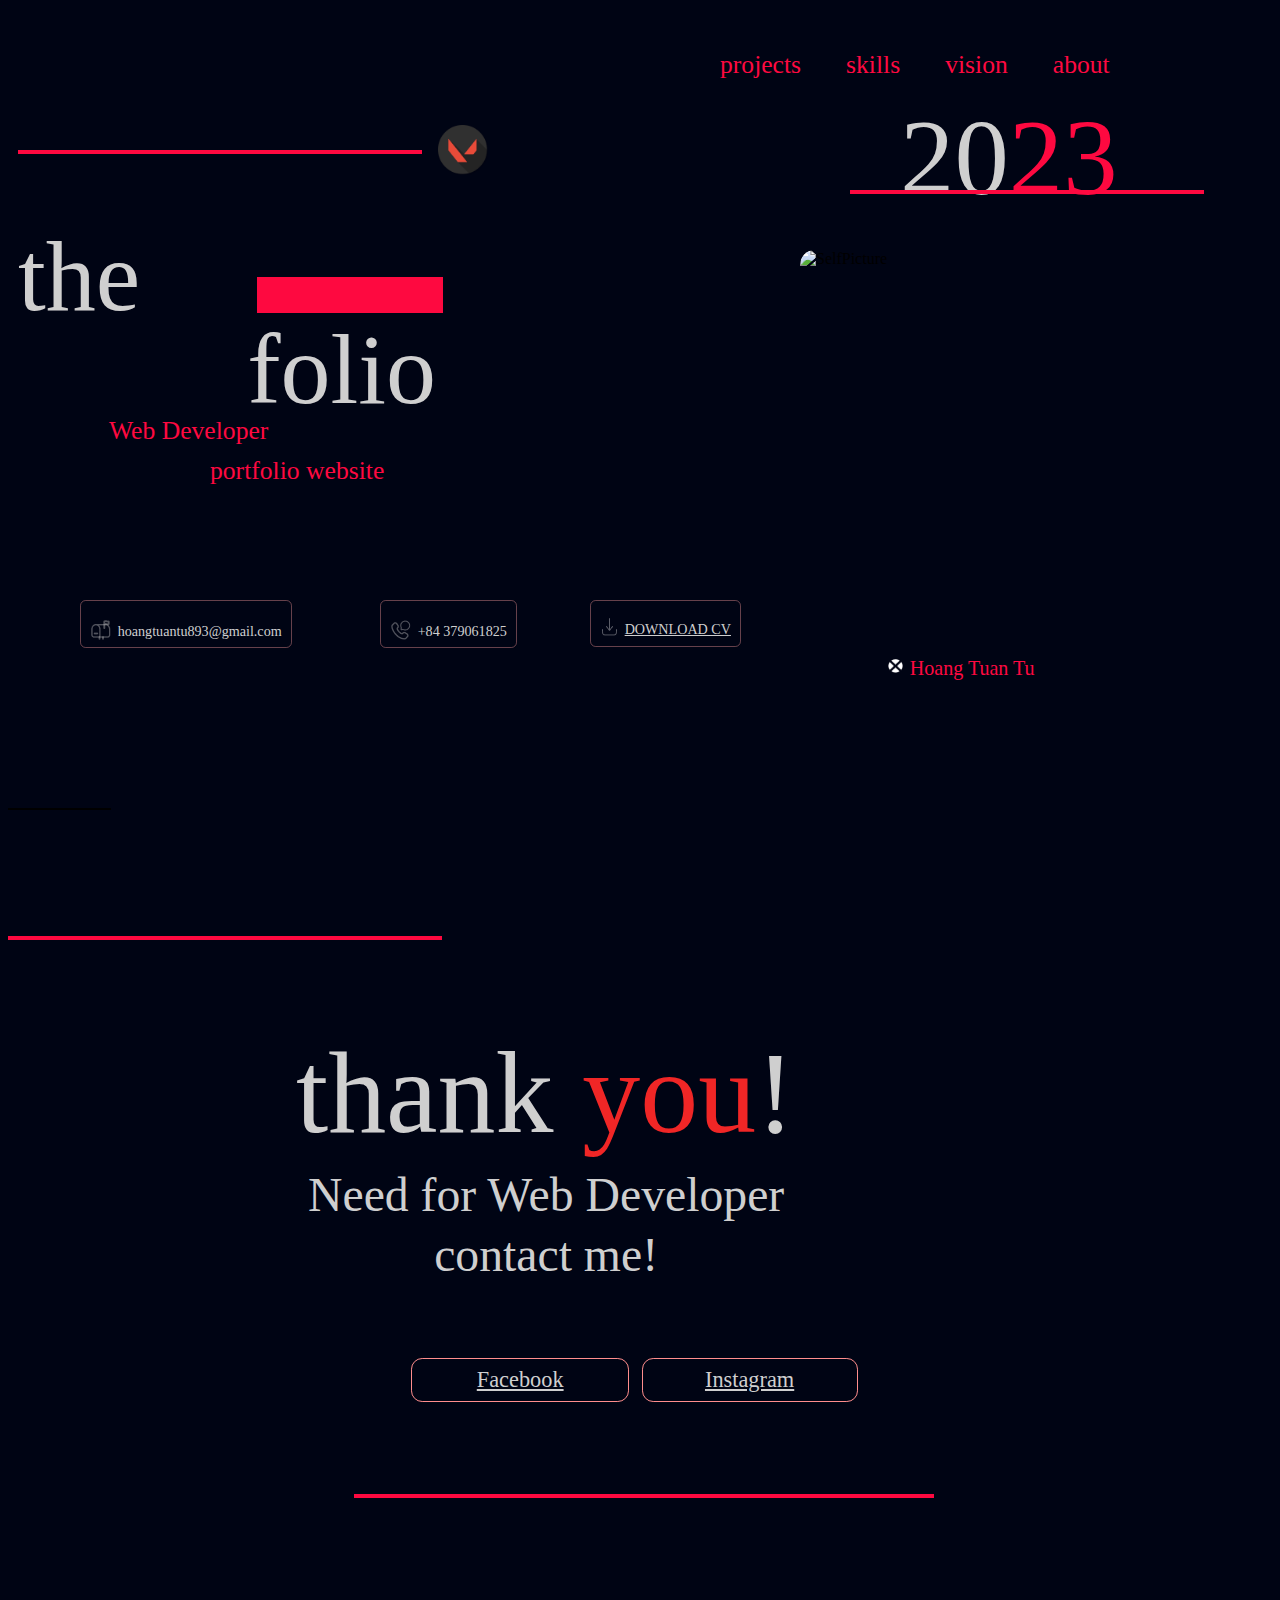
==== index.html @ e9353874 "Week02" ====
<!DOCTYPE html>
<html lang="en">

<head>
  <meta charset="UTF-8">
  <meta name="viewport" content="width=device-width, initial-scale=1.0">
  <title>Home | Grizmo</title>
  <link rel="stylesheet" href="style.css">
  <script src="script.js"></script>
  <link rel="icon" href="Assets/Logo.png">
</head>

<body>
  <div class="Group1" style="height: 800px; left: 10px; top: 197px; position: relative">
    <!-- line1 -->
    <div class="Line" style="width: 400px; left: -0.01px; top: -55px;"></div>
    <img class="VBugNegativeOffWhite" style="width: 50px; height: 50px; left: 420px; top: -80px; position: absolute"
      src="Assets/V_Bug_Negative_Off-White.png" />

    <div class="TheFolio" style="left: 0px; top: 0px;">
      the </div>
    <div class="TheFolio" style="left: 229.13px; top: 92.57px;">
      folio</div>
    <div class="Tittle" style="width: 233.80px; left: 91px; top: 210px;">
      Web Developer </div>
    <div class="Tittle" style="width: 273.30px; left: 192px; top: 250px;">
      portfolio website </div>

    <!-- line2 - big line -->
    <div class="Line"
      style="width: 150px; left: 239.21px; top: 72.41px; position: absolute; border: 18.33px #FE0940 solid">
    </div>


  </div>

  <div style="left: 900px; top: 90px; position: absolute; text-align: center"><span
      style="color: #CFCFCF;">20</span><span style="color: #FE0940;">23</span>
    <!-- line3 -->
    <div class="Line" style="width: 350px; left: -50px; top: 100px;">
    </div>
  </div>



  <div class="Line18" style="width: 101px; height: 0px; border: 1px black solid"></div>
  <div class="Component1">
    <img class="SelfPicture" src="Assets/SelfPicture.png" alt="SelfPicture" />
    <div class="Name">
      Hoang Tuan Tu </div>
    <img class="Classes" src="Assets/Classes.png"
      style="width: 14.21px; height: 14.21px; left: 88.41px; top: 409.25px; position: absolute; justify-content: center; align-items: center; display: inline-flex">
    </img>
  </div>


  <div class="Type4" style="left: 80px;">
    <img class="LinearMessagesConversationMailbox" src="Assets/Linear/Messages/Mailbox.png"></img>
    <div class="Type2" id="email" onclick="copyTextToClipboard('email', 'Copied Phone Number')">hoangtuantu893@gmail.com
    </div>
  </div>

  <div class="Type4" style="left: 380px;">
    <img class="LinearCallCallChat" src="Assets/Linear/Call/CallChat.png"></img>
    <div class="Type2" id="phoneNumber" onclick="copyTextToClipboard('phoneNumber', 'Copied Phone Number')">+84
      379061825</div>
  </div>


  <div class="Type4" style=" left: 590px; padding-top: 7.29px; padding-bottom: 7.29px;">
    <img class="LinearArrowsActionDownloadMinimalistic" src="Assets/Linear/ArrowsAction/Download.png"></img>
    <a class="Type2" href="Assets/CV.pdf" download>DOWNLOAD CV</a>
  </div>

  <!-- navagation bar -->
  <div class="Frame44-nav">
    <a class="Type1" href="project.html">projects</a>
    <a class="Type1" href="skill.html">skills</a>
    <a class="Type1" href="vision.html">vision</a>
    <a class="Type1" href="about.html">about </a>
  </div>



  <div class="End" style="width: 90%; height: 800px; position: absolute">
    <!-- higher line -->
    <div class="Line" style="width: 50%; left: 30%; top: 684px;"></div>

    <!-- lower line -->
    <div class="Line" style="width: 430.02px; top: 126px;"></div>

    <div class="ThankYou"><span>thank
      </span><span style="color: #F02626;">you</span><span>!</span>
    </div>

    <div class="Quete"
      style="left: 300px; top: 355px; position: absolute; text-align: center; color: #CFCFCF; font-size: 47.73px; font-family: VALORANT; font-weight: 400; line-height: 59.52px; word-wrap: break-word">
      Need for Web Developer<br />contact me!
    </div>

    <div class="Type5" style="width: 166px; left: 35%;">
      <a href="https://www.facebook.com/tuantu2610/">Facebook</a>
    </div>

    <div class="Type5" style="width: 164px; left: 55%;">
      <a href="https://www.instagram.com/tuantu2610/">Instagram </a>
    </div>

  </div>
</body>

</html>
---- style.css ----
:root {
    --background-color: #000414;
    --text-color: #FE0940;
    --font: VALORANT;
    --white: #CFCFCF;
}

body {
    background-color: var(--background-color);
    font-family: var(--font);
    cursor: url('Assets/Reaver/1\ -\ Jett\ Kunai\ Normal\ Select.cur'), auto;
}

.Tittle {
    position: absolute;
    color: #FE0940;
    font-size: 25.62px;
    font-weight: 400;
    line-height: 31.95px;
    word-wrap: break-word;
    height: 34.16px;
}

.TheFolio {
    position: absolute;
    text-align: center;
    color: var(--white);
    font-size: 100px;
    font-weight: 400;
    line-height: 144.46px;
    word-wrap: break-word
}

.SelfPicture {
    width: 400px;
    height: 600px;
    position: absolute;
    border-radius: 14.26px;
    object-fit: cover;
    transform: scale(1);
    transition: transform 0.5s ease-in-out;
}

.SelfPicture:hover {
    transform: scale(1.1);
    transition: transform 0.5s ease-in-out;
}

.Component1 {
    width: 400px;
    height: 500px;
    left: 800px;
    top: 250px;
    position: absolute;
    border-radius: 14.26px;
    overflow: hidden;
    transition: transform 0.3s ease-in-out;
    transform-origin: top;
}

.Component1:hover {
    transform: scale(1.1);
}

/* Thêm đoạn mã sau vào CSS hiện tại của bạn */
.Component1 {
    width: 400px;
    height: 500px;
    left: 800px;
    top: 250px;
    position: absolute;
    border-radius: 14.26px;
    overflow: hidden;
    transition: transform 0.3s ease-in-out;
    transform-origin: top;
}

.Component1::before {
    content: "";
    position: absolute;
    top: 0;
    left: 0;
    width: 100%;
    height: 100%;
    background-color: rgba(255, 0, 0, 0.5);
    opacity: 0;
    z-index: 1;
    pointer-events: none;
    transition: opacity 0.3s;
}

.Component1:hover::before {
    opacity: 0.5;
}



.Name {
    width: 192.26px;
    height: 24.24px;
    left: 109.80px;
    top: 405.69px;
    position: absolute;
    color: var(--text-color);
    font-size: 20.06px;
    font-weight: 400;
    line-height: 25.02px;
    word-wrap: break-word
}


.Frame44-nav {
    left: 710px;
    top: 39px;
    position: absolute;
    justify-content: flex-start;
    align-items: flex-start;
    gap: 25px;
    display: inline-flex;
}

.Frame44-nav a {
    padding: 10px;
    justify-content: center;
    align-items: baseline;
    gap: 10px;
    display: flex;
    text-decoration: none;
}

.Type1 {
    color: var(--text-color);
    font-size: 25.62px;
    font-weight: 400;
    line-height: 31.95px;
    word-wrap: break-word;
}

.Type1:hover {
    color: var(--white);
    cursor: url('Assets/Reaver/1\ -\ Jett\ Kunai\ Normal\ Select.cur'), auto;
}

span {
    font-size: 108.78px;
    font-weight: 400;
    line-height: 135.65px;
    word-wrap: break-word;
}

.Type4 {
    padding-left: 9px;
    padding-right: 9px;
    padding-top: 10px;
    padding-bottom: 6px;
    top: 600px;
    position: absolute;
    border-radius: 5.65px;
    border: 0.71px rgba(255, 156.61, 156.61, 0.40) solid;
    justify-content: flex-start;
    align-items: flex-end;
    gap: 5.65px;
    display: inline-flex;
    height: 30px;
}

.Type2 {
    text-align: center;
    color: var(--white);
    font-size: 14.13px;
    font-family: Aldrich;
    font-weight: 400;
    line-height: 17.62px;
    word-wrap: break-word;
}

.Type2:hover {
    color: var(--text-color);
    cursor: url('Assets/Reaver/1\ -\ Jett\ Kunai\ Normal\ Select.cur'), auto;
}

.Type3 {
    padding-left: 25px;
    padding-right: 25px;
    padding-top: 7px;
    padding-bottom: 7px;
    top: 548px;
    position: absolute;
    border-radius: 11.16px;
    border: 0.56px #FF8D8D solid;
    justify-content: center;
    align-items: center;
    gap: 10.05px;
    display: inline-flex
}

.Type3 a {
    text-align: center;
    color: var(--white);
    font-size: 22.33px;
    font-weight: 400;
    text-decoration: underline;
    line-height: 27.84px;
    word-wrap: break-word;
}


.Type3:hover {
    color: var(--text-color);
    cursor: url('Assets/Reaver/1\ -\ Jett\ Kunai\ Normal\ Select.cur'), auto;
}

.Line {
    position: absolute;
    border: 2px var(--text-color) solid
}

.ThankYou {
    left: 25%;
    top: 211px;
    position: absolute;
    text-align: center;
    color: var(--white);
}

.ThankYou span {
    font-size: 115.85px;
    font-weight: 400;
    line-height: 144.46px;
    word-wrap: break-word
}

.Type5 {
    padding-left: 25px;
    padding-right: 25px;
    padding-top: 7px;
    padding-bottom: 7px;
    top: 548px;
    position: absolute;
    border-radius: 11.16px;
    border: 0.56px #FF8D8D solid;
    justify-content: center;
    align-items: center;
    gap: 10.05px;
    display: inline-flex;
    
}

.Type5 a {
    text-align: center;
    font-size: 22.33px;
    font-weight: 400;
    line-height: 27.84px;
    word-wrap: break-word;
    color: var(--white);
}

.Type5 a:hover{
    cursor: url("Assets/Reaver/1\ -\ Jett\ Kunai\ Normal\ Select.cur"), auto;
    color: var(--text-color);
}
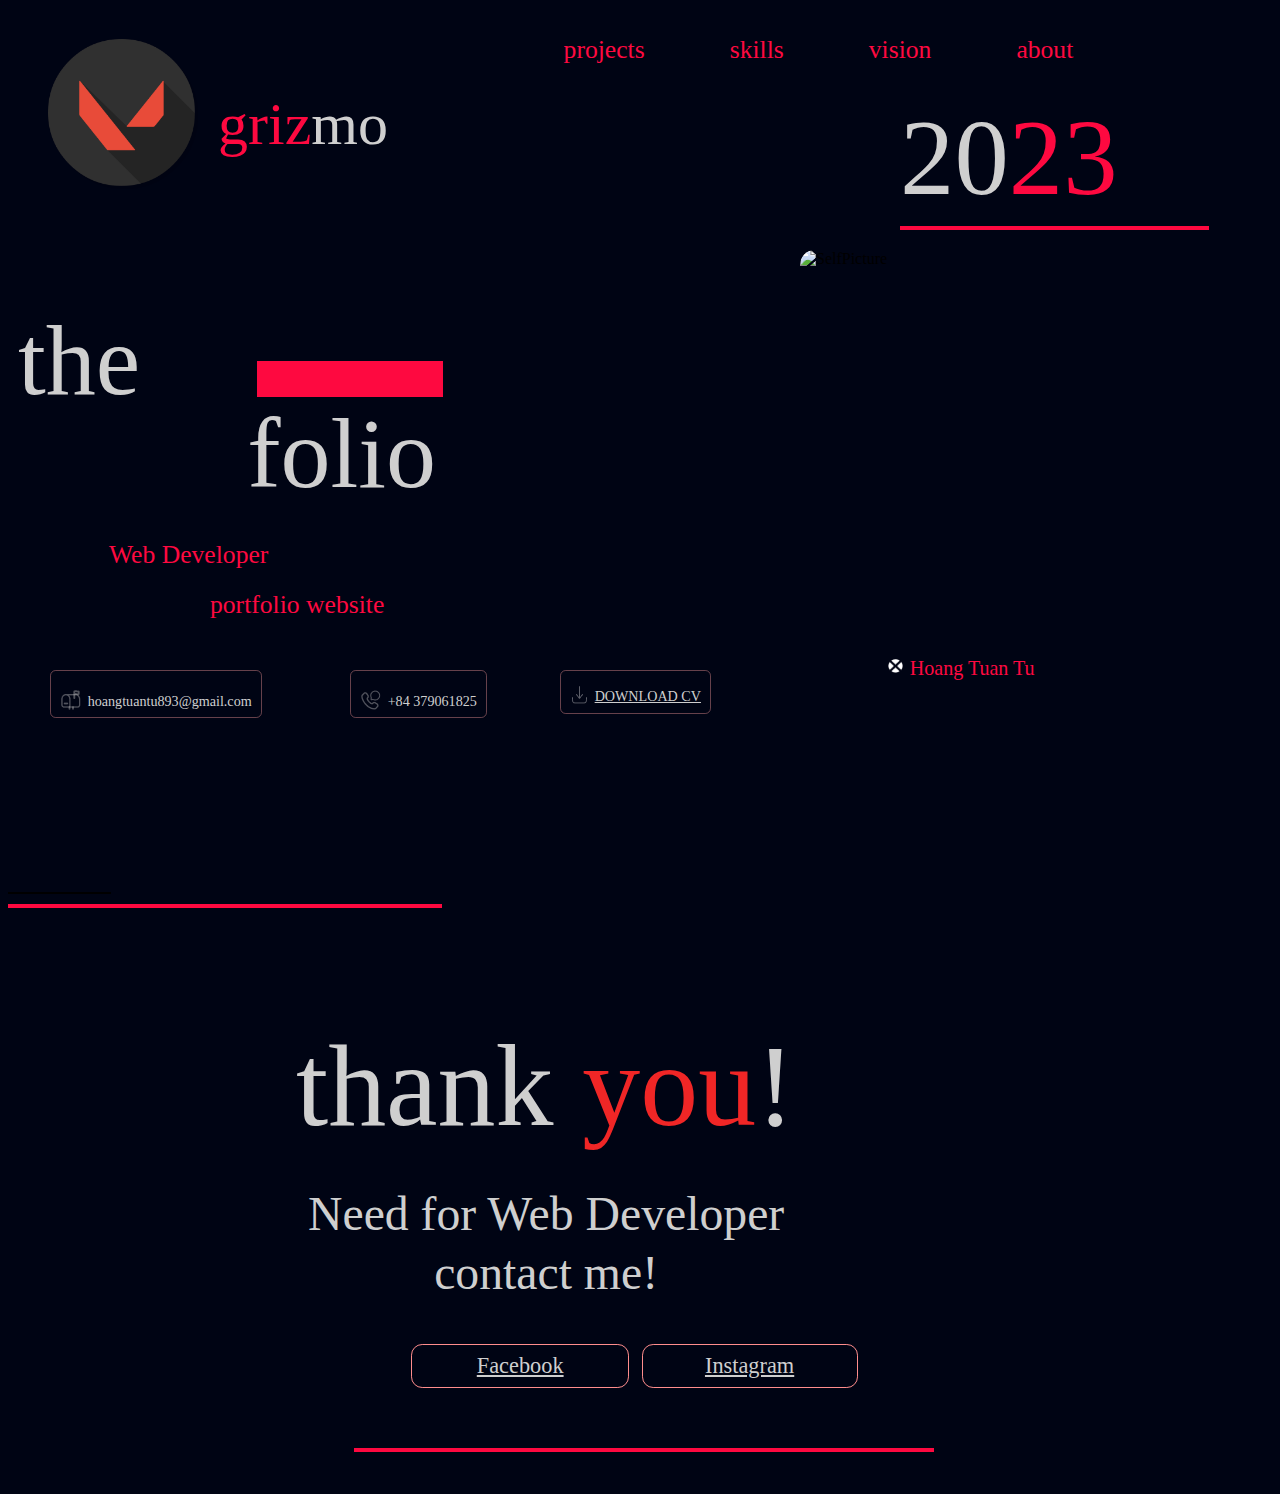
==== commit 2bd15643: "birth day update" ====
--- a/index.html
+++ b/index.html
@@ -11,34 +11,42 @@
 </head>
 
 <body>
-  <div class="Group1" style="height: 800px; left: 10px; top: 197px; position: relative">
+
+  <!-- navagation bar -->
+  <nav class="Frame44-nav">
+    <ul><a class="Type1" href="project.html">projects</a></ul>
+    <ul><a class="Type1" href="skill.html">skills</a></ul>
+    <ul><a class="Type1" href="vision.html">vision</a></ul>
+    <ul><a class="Type1" href="about.html">about </a></ul>
+  </nav>
+
+  <div class="Group1" style="width: fit-content; height: 800px; left: 10px; top: 197px; position: relative">
     <!-- line1 -->
-    <div class="Line" style="width: 400px; left: -0.01px; top: -55px;"></div>
-    <img class="VBugNegativeOffWhite" style="width: 50px; height: 50px; left: 420px; top: -80px; position: absolute"
+    <img class="VBugNegativeOffWhite"
+      style="width: 150px; height: fit-content; left: 30px; top: -250px; position: absolute"
       src="Assets/V_Bug_Negative_Off-White.png" />
+    <div class="Tittle" style="left: 200px; top: -200px; font-size: 60px;"><span class="logoname"
+        style="font-size: 60px;">griz</span><span class="logoname" style="font-size: 60px; color: #CFCFCF;">mo</span></div>
 
     <div class="TheFolio" style="left: 0px; top: 0px;">
       the </div>
     <div class="TheFolio" style="left: 229.13px; top: 92.57px;">
       folio</div>
-    <div class="Tittle" style="width: 233.80px; left: 91px; top: 210px;">
+    <div class="Tittle" style="width: 300px; left: 91px; top: 250px;">
       Web Developer </div>
-    <div class="Tittle" style="width: 273.30px; left: 192px; top: 250px;">
+    <div class="Tittle" style="width: 300px; left: 192px; top: 300px;">
       portfolio website </div>
 
     <!-- line2 - big line -->
     <div class="Line"
       style="width: 150px; left: 239.21px; top: 72.41px; position: absolute; border: 18.33px #FE0940 solid">
     </div>
-
-
   </div>
 
   <div style="left: 900px; top: 90px; position: absolute; text-align: center"><span
       style="color: #CFCFCF;">20</span><span style="color: #FE0940;">23</span>
     <!-- line3 -->
-    <div class="Line" style="width: 350px; left: -50px; top: 100px;">
-    </div>
+    <div class="Line" style="width: 140%; left: 0; top: 0%;"></div>
   </div>
 
 
@@ -54,47 +62,38 @@
   </div>
 
 
-  <div class="Type4" style="left: 80px;">
+  <div class="Type4" style="left: 50px;">
     <img class="LinearMessagesConversationMailbox" src="Assets/Linear/Messages/Mailbox.png"></img>
-    <div class="Type2" id="email" onclick="copyTextToClipboard('email', 'Copied Phone Number')">hoangtuantu893@gmail.com
-    </div>
+    <div class="Type2" id="email" onclick="copyTextToClipboard('email', 'Copied Phone Number')">
+      hoangtuantu893@gmail.com</div>
   </div>
 
-  <div class="Type4" style="left: 380px;">
+  <div class="Type4" style="left: 350px;">
     <img class="LinearCallCallChat" src="Assets/Linear/Call/CallChat.png"></img>
-    <div class="Type2" id="phoneNumber" onclick="copyTextToClipboard('phoneNumber', 'Copied Phone Number')">+84
-      379061825</div>
+    <div class="Type2" id="phoneNumber" onclick="copyTextToClipboard('phoneNumber', 'Copied Phone Number')">
+      +84 379061825</div>
   </div>
 
 
-  <div class="Type4" style=" left: 590px; padding-top: 7.29px; padding-bottom: 7.29px;">
+  <div class="Type4" style=" left: 560px; padding-top: 5px; padding-bottom: 7.29px;">
     <img class="LinearArrowsActionDownloadMinimalistic" src="Assets/Linear/ArrowsAction/Download.png"></img>
     <a class="Type2" href="Assets/CV.pdf" download>DOWNLOAD CV</a>
   </div>
 
-  <!-- navagation bar -->
-  <div class="Frame44-nav">
-    <a class="Type1" href="project.html">projects</a>
-    <a class="Type1" href="skill.html">skills</a>
-    <a class="Type1" href="vision.html">vision</a>
-    <a class="Type1" href="about.html">about </a>
-  </div>
 
-
-
-  <div class="End" style="width: 90%; height: 800px; position: absolute">
+  <div class="End" style="width: 90%; height: 600px; position: absolute">
     <!-- higher line -->
-    <div class="Line" style="width: 50%; left: 30%; top: 684px;"></div>
+    <div class="Line" style="width: 430.02px; top: 10px;"></div>
 
     <!-- lower line -->
-    <div class="Line" style="width: 430.02px; top: 126px;"></div>
+    <div class="Line" style="width: 50%; left: 30%; top: 550px;"></div>
 
     <div class="ThankYou"><span>thank
       </span><span style="color: #F02626;">you</span><span>!</span>
     </div>
 
     <div class="Quete"
-      style="left: 300px; top: 355px; position: absolute; text-align: center; color: #CFCFCF; font-size: 47.73px; font-family: VALORANT; font-weight: 400; line-height: 59.52px; word-wrap: break-word">
+      style="left: 300px; top: 290px; position: absolute; text-align: center; color: #CFCFCF; font-size: 47.73px; font-weight: 400; line-height: 59.52px; word-wrap: break-word">
       Need for Web Developer<br />contact me!
     </div>
 
--- a/style.css
+++ b/style.css
@@ -5,20 +5,23 @@
     --white: #CFCFCF;
 }
 
+
+
 body {
     background-color: var(--background-color);
     font-family: var(--font);
     cursor: url('Assets/Reaver/1\ -\ Jett\ Kunai\ Normal\ Select.cur'), auto;
+    content: "(" attr()")";
 }
 
 .Tittle {
     position: absolute;
-    color: #FE0940;
+    color: var(--text-color);
     font-size: 25.62px;
     font-weight: 400;
     line-height: 31.95px;
     word-wrap: break-word;
-    height: 34.16px;
+    height: 30px;
 }
 
 .TheFolio {
@@ -109,23 +112,25 @@
 }
 
 
-.Frame44-nav {
-    left: 710px;
-    top: 39px;
-    position: absolute;
+nav {
+    left: 40%;
+    position: relative;
     justify-content: flex-start;
     align-items: flex-start;
     gap: 25px;
-    display: inline-flex;
-}
-
-.Frame44-nav a {
+    display: flex;
+    width: fit-content;
+    height: fit-content;
+}
+
+nav a {
     padding: 10px;
-    justify-content: center;
+    justify-content: space-around;
     align-items: baseline;
-    gap: 10px;
+    top: 10%;
     display: flex;
     text-decoration: none;
+    list-style: none;
 }
 
 .Type1 {
@@ -153,7 +158,7 @@
     padding-right: 9px;
     padding-top: 10px;
     padding-bottom: 6px;
-    top: 600px;
+    top: 670px;
     position: absolute;
     border-radius: 5.65px;
     border: 0.71px rgba(255, 156.61, 156.61, 0.40) solid;
@@ -211,13 +216,13 @@
 }
 
 .Line {
-    position: absolute;
+    position: relative;
     border: 2px var(--text-color) solid
 }
 
 .ThankYou {
     left: 25%;
-    top: 211px;
+    top: 120px;
     position: absolute;
     text-align: center;
     color: var(--white);
@@ -235,7 +240,7 @@
     padding-right: 25px;
     padding-top: 7px;
     padding-bottom: 7px;
-    top: 548px;
+    top: 450px;
     position: absolute;
     border-radius: 11.16px;
     border: 0.56px #FF8D8D solid;
@@ -243,7 +248,7 @@
     align-items: center;
     gap: 10.05px;
     display: inline-flex;
-    
+
 }
 
 .Type5 a {
@@ -255,7 +260,29 @@
     color: var(--white);
 }
 
-.Type5 a:hover{
+.Type5 a:hover {
     cursor: url("Assets/Reaver/1\ -\ Jett\ Kunai\ Normal\ Select.cur"), auto;
     color: var(--text-color);
-}+}
+
+
+.picture2 {
+    width: 400px;
+    height: 600px;
+    position: absolute;
+    border-radius: 15px;
+    object-fit: cover;
+    transform: scale(1);
+    transition: transform 0.5s ease-in-out;
+}
+
+.name {
+    width: fit-content;
+    left: 10%px;
+    top: 210px;
+}
+
+.Tittle span {
+    font-size: 26px;
+    line-height: 70px;
+}
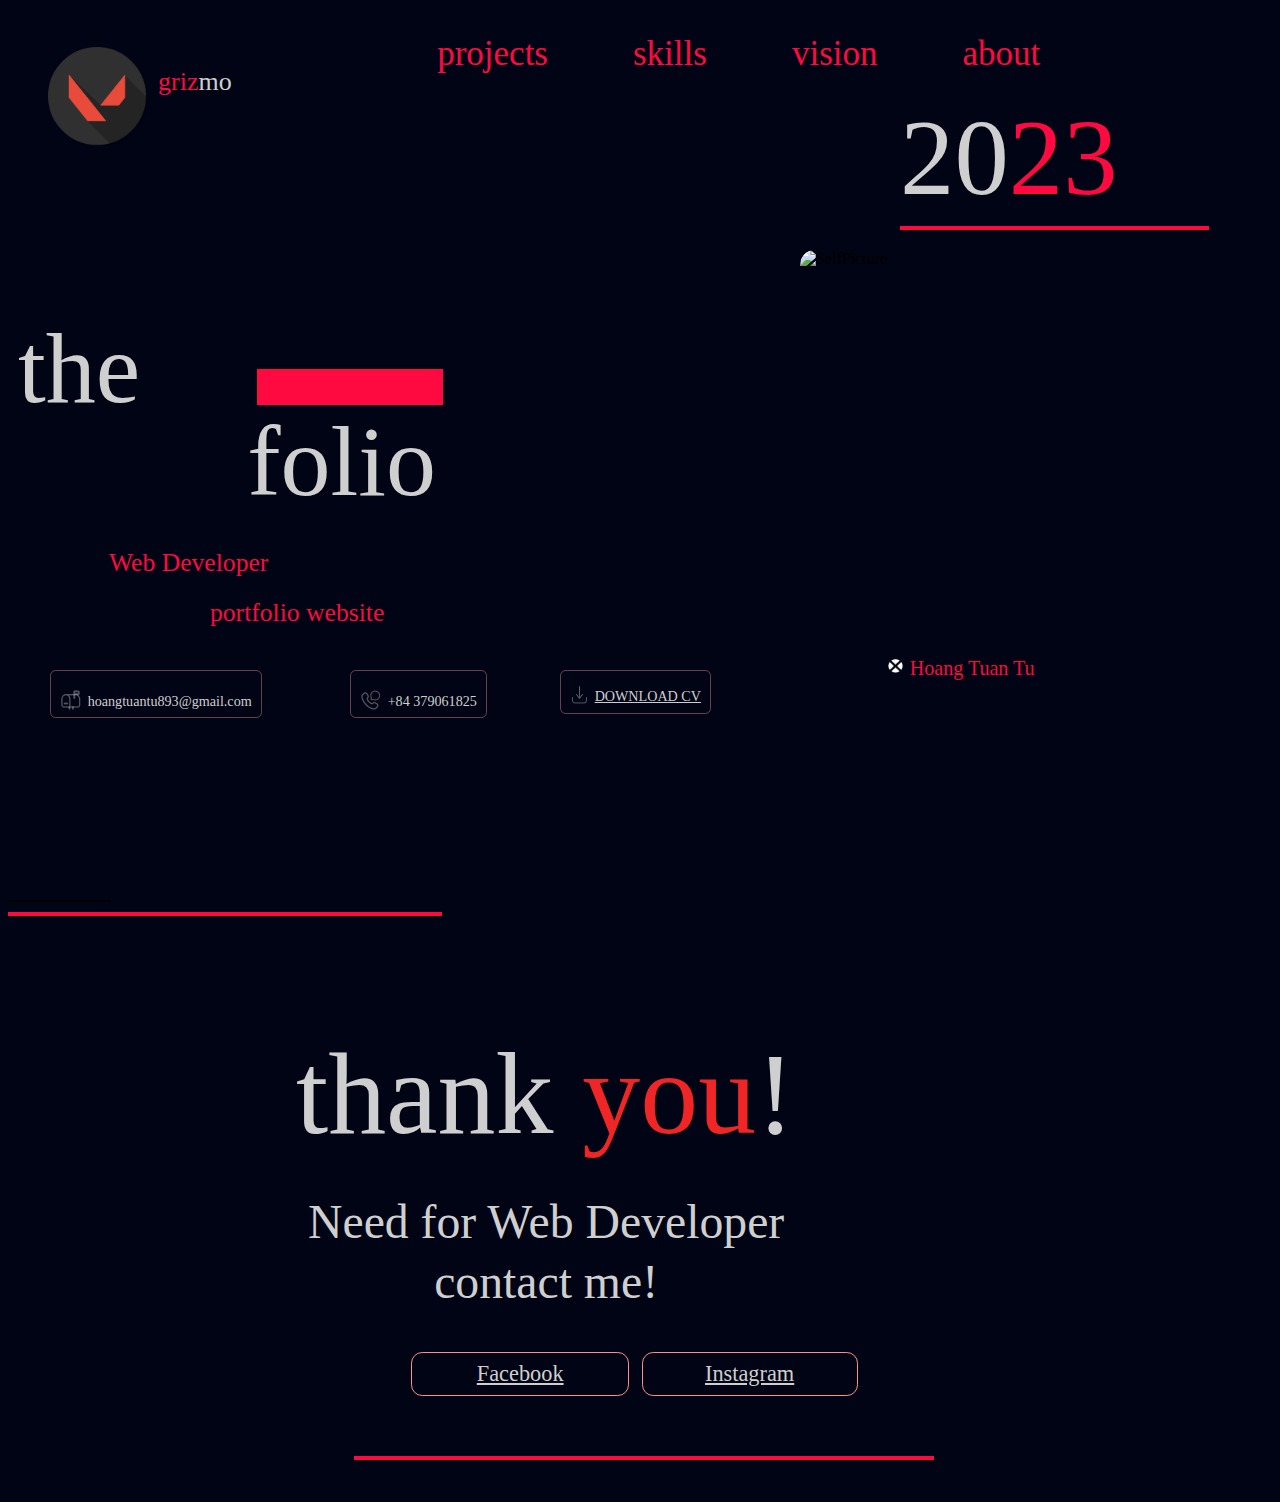
==== commit bb0e4cd2: "Update" ====
--- a/index.html
+++ b/index.html
@@ -14,19 +14,19 @@
 
   <!-- navagation bar -->
   <nav class="Frame44-nav">
-    <ul><a class="Type1" href="project.html">projects</a></ul>
-    <ul><a class="Type1" href="skill.html">skills</a></ul>
-    <ul><a class="Type1" href="vision.html">vision</a></ul>
-    <ul><a class="Type1" href="about.html">about </a></ul>
+    <ul><a class="nav44" href="project.html">projects</a></ul>
+    <ul><a class="nav44" href="skill.html">skills</a></ul>
+    <ul><a class="nav44" href="vision.html">vision</a></ul>
+    <ul><a class="nav44" href="about.html">about </a></ul>
   </nav>
 
   <div class="Group1" style="width: fit-content; height: 800px; left: 10px; top: 197px; position: relative">
     <!-- line1 -->
     <img class="VBugNegativeOffWhite"
-      style="width: 150px; height: fit-content; left: 30px; top: -250px; position: absolute"
+      style="width: 100px; height: fit-content; left: 30px; top: -250px; position: absolute"
       src="Assets/V_Bug_Negative_Off-White.png" />
-    <div class="Tittle" style="left: 200px; top: -200px; font-size: 60px;"><span class="logoname"
-        style="font-size: 60px;">griz</span><span class="logoname" style="font-size: 60px; color: #CFCFCF;">mo</span></div>
+    <div class="Tittle" style="left: 140px; top: -250px;"><span class="logoname"
+        style="font-size: 26px;">griz</span><span class="logoname" style="font-size: 26px; color: #CFCFCF;">mo</span></div>
 
     <div class="TheFolio" style="left: 0px; top: 0px;">
       the </div>
@@ -53,7 +53,7 @@
 
   <div class="Line18" style="width: 101px; height: 0px; border: 1px black solid"></div>
   <div class="Component1">
-    <img class="SelfPicture" src="Assets/SelfPicture.png" alt="SelfPicture" />
+    <img class="SelfPicture" src="Assets/Image/SelfPicture.png" alt="SelfPicture" />
     <div class="Name">
       Hoang Tuan Tu </div>
     <img class="Classes" src="Assets/Classes.png"
--- a/style.css
+++ b/style.css
@@ -11,7 +11,6 @@
     background-color: var(--background-color);
     font-family: var(--font);
     cursor: url('Assets/Reaver/1\ -\ Jett\ Kunai\ Normal\ Select.cur'), auto;
-    content: "(" attr()")";
 }
 
 .Tittle {
@@ -113,7 +112,7 @@
 
 
 nav {
-    left: 40%;
+    left: 30%;
     position: relative;
     justify-content: flex-start;
     align-items: flex-start;
@@ -131,11 +130,18 @@
     display: flex;
     text-decoration: none;
     list-style: none;
+    font-size: 35px;
+    color: var(--text-color);
+}
+
+nav a:hover{
+    color: var(--white);
+    cursor: url('Assets/Reaver/1\ -\ Jett\ Kunai\ Normal\ Select.cur'), auto;
 }
 
 .Type1 {
     color: var(--text-color);
-    font-size: 25.62px;
+    font-size: 26px;
     font-weight: 400;
     line-height: 31.95px;
     word-wrap: break-word;
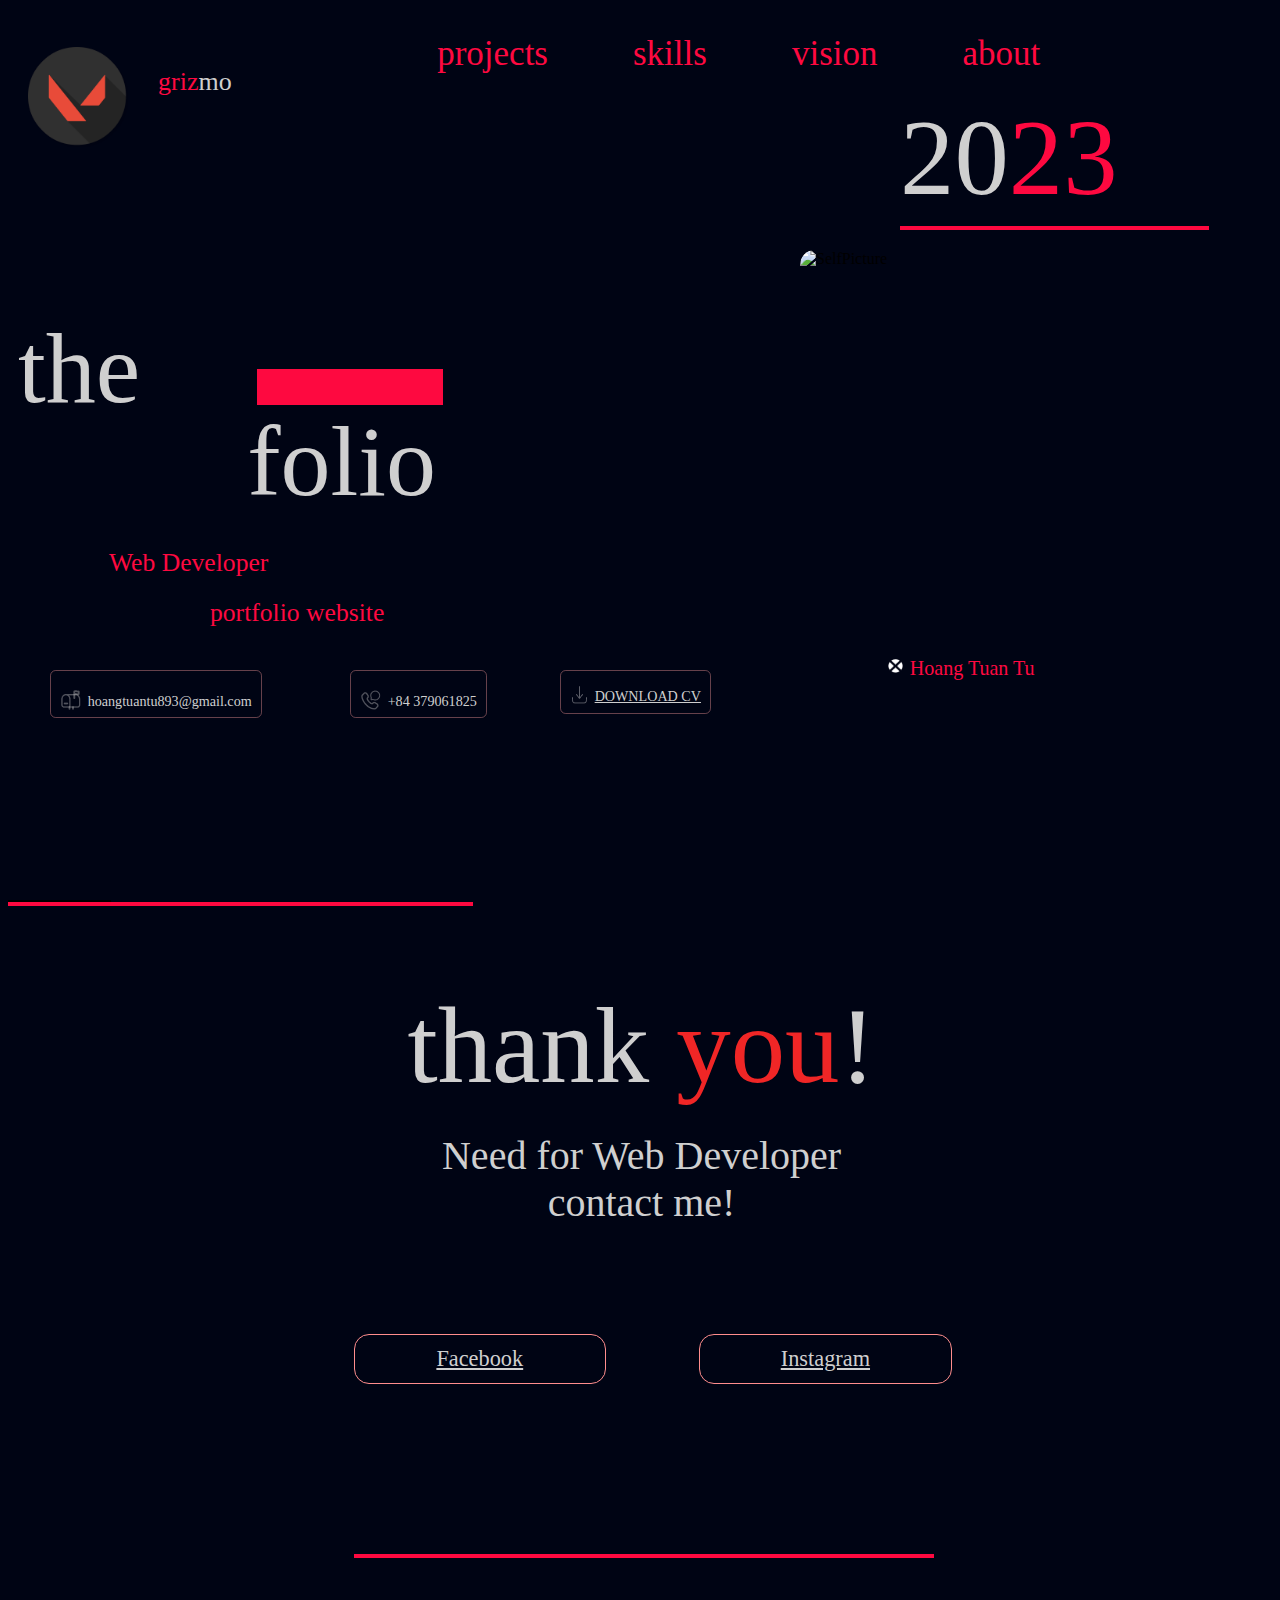
==== commit d834588e: "Update" ====
--- a/index.html
+++ b/index.html
@@ -6,41 +6,37 @@
   <meta name="viewport" content="width=device-width, initial-scale=1.0">
   <title>Home | Grizmo</title>
   <link rel="stylesheet" href="style.css">
-  <script src="script.js"></script>
-  <link rel="icon" href="Assets/Logo.png">
+  <script src="script.js" defer></script>
+  <link rel="icon" href="Assets/Component/Logo.png">
 </head>
 
 <body>
 
-  <!-- navagation bar -->
+  <!-- Navigation bar -->
   <nav class="Frame44-nav">
     <ul><a class="nav44" href="project.html">projects</a></ul>
     <ul><a class="nav44" href="skill.html">skills</a></ul>
     <ul><a class="nav44" href="vision.html">vision</a></ul>
-    <ul><a class="nav44" href="about.html">about </a></ul>
+    <ul><a class="nav44" href="about.html">about</a></ul>
   </nav>
 
   <div class="Group1" style="width: fit-content; height: 800px; left: 10px; top: 197px; position: relative">
     <!-- line1 -->
     <img class="VBugNegativeOffWhite"
-      style="width: 100px; height: fit-content; left: 30px; top: -250px; position: absolute"
-      src="Assets/V_Bug_Negative_Off-White.png" />
-    <div class="Tittle" style="left: 140px; top: -250px;"><span class="logoname"
-        style="font-size: 26px;">griz</span><span class="logoname" style="font-size: 26px; color: #CFCFCF;">mo</span></div>
+      style="width: 100px; height: fit-content; left: 10%; top: -250px; position: relative"
+      src="Assets/Component/V_Bug_Negative_Off-White.png" />
+    <div class="Tittle" style="left: 140px; top: -250px;">
+      <span class="logoname">griz</span><span class="logoname" style="color: #CFCFCF;">mo</span>
+    </div>
 
-    <div class="TheFolio" style="left: 0px; top: 0px;">
-      the </div>
-    <div class="TheFolio" style="left: 229.13px; top: 92.57px;">
-      folio</div>
-    <div class="Tittle" style="width: 300px; left: 91px; top: 250px;">
-      Web Developer </div>
-    <div class="Tittle" style="width: 300px; left: 192px; top: 300px;">
-      portfolio website </div>
+    <div class="TheFolio" style="left: 0px; top: 0px;">the </div>
+    <div class="TheFolio" style="left: 229.13px; top: 92.57px;">folio</div>
+    <div class="Tittle" style="width: 300px; left: 91px; top: 250px;">Web Developer </div>
+    <div class="Tittle" style="width: 300px; left: 192px; top: 300px;">portfolio website </div>
 
     <!-- line2 - big line -->
     <div class="Line"
-      style="width: 150px; left: 239.21px; top: 72.41px; position: absolute; border: 18.33px #FE0940 solid">
-    </div>
+      style="width: 150px; left: 239.21px; top: 72.41px; position: absolute; border: 18.33px #FE0940 solid"></div>
   </div>
 
   <div style="left: 900px; top: 90px; position: absolute; text-align: center"><span
@@ -49,62 +45,48 @@
     <div class="Line" style="width: 140%; left: 0; top: 0%;"></div>
   </div>
 
-
-
   <div class="Line18" style="width: 101px; height: 0px; border: 1px black solid"></div>
   <div class="Component1">
     <img class="SelfPicture" src="Assets/Image/SelfPicture.png" alt="SelfPicture" />
-    <div class="Name">
-      Hoang Tuan Tu </div>
-    <img class="Classes" src="Assets/Classes.png"
+    <div class="Name">Hoang Tuan Tu </div>
+    <img class="Classes" src="Assets/Component/Classes.png"
       style="width: 14.21px; height: 14.21px; left: 88.41px; top: 409.25px; position: absolute; justify-content: center; align-items: center; display: inline-flex">
     </img>
   </div>
 
-
   <div class="Type4" style="left: 50px;">
     <img class="LinearMessagesConversationMailbox" src="Assets/Linear/Messages/Mailbox.png"></img>
-    <div class="Type2" id="email" onclick="copyTextToClipboard('email', 'Copied Phone Number')">
-      hoangtuantu893@gmail.com</div>
+    <div class="Type2" id="email" onclick="copyTextToClipboard('email', 'Copied email')">hoangtuantu893@gmail.com</div>
   </div>
 
   <div class="Type4" style="left: 350px;">
     <img class="LinearCallCallChat" src="Assets/Linear/Call/CallChat.png"></img>
-    <div class="Type2" id="phoneNumber" onclick="copyTextToClipboard('phoneNumber', 'Copied Phone Number')">
-      +84 379061825</div>
+    <div class="Type2" id="phoneNumber" onclick="copyTextToClipboard('phoneNumber', 'Copied Phone Number')">+84
+      379061825</div>
   </div>
-
 
   <div class="Type4" style=" left: 560px; padding-top: 5px; padding-bottom: 7.29px;">
     <img class="LinearArrowsActionDownloadMinimalistic" src="Assets/Linear/ArrowsAction/Download.png"></img>
     <a class="Type2" href="Assets/CV.pdf" download>DOWNLOAD CV</a>
   </div>
 
-
-  <div class="End" style="width: 90%; height: 600px; position: absolute">
+  <div class="End" style="width: 90%; height: 80%; position: absolute">
     <!-- higher line -->
-    <div class="Line" style="width: 430.02px; top: 10px;"></div>
+    <div class="Line" style="width: 40%;"></div>
 
     <!-- lower line -->
-    <div class="Line" style="width: 50%; left: 30%; top: 550px;"></div>
+    <div class="Line" style="width: 50%; left: 30%; top: 90%;"></div>
 
-    <div class="ThankYou"><span>thank
-      </span><span style="color: #F02626;">you</span><span>!</span>
+    <div class="ThankYou"><span>thank </span><span style="color: #F02626;">you</span><span>!</span></div>
+
+    <div class="Quete">Need for Web Developer<br />contact me!
     </div>
 
-    <div class="Quete"
-      style="left: 300px; top: 290px; position: absolute; text-align: center; color: #CFCFCF; font-size: 47.73px; font-weight: 400; line-height: 59.52px; word-wrap: break-word">
-      Need for Web Developer<br />contact me!
+    <div class="Type5" style="left: 30%;"><a href="https://www.facebook.com/tuantu2610/">Facebook</a>
     </div>
 
-    <div class="Type5" style="width: 166px; left: 35%;">
-      <a href="https://www.facebook.com/tuantu2610/">Facebook</a>
+    <div class="Type5" style="left: 60%;"><a href="https://www.instagram.com/tuantu2610/">Instagram </a>
     </div>
-
-    <div class="Type5" style="width: 164px; left: 55%;">
-      <a href="https://www.instagram.com/tuantu2610/">Instagram </a>
-    </div>
-
   </div>
 </body>
 
--- a/style.css
+++ b/style.css
@@ -5,8 +5,6 @@
     --white: #CFCFCF;
 }
 
-
-
 body {
     background-color: var(--background-color);
     font-family: var(--font);
@@ -23,6 +21,8 @@
     height: 30px;
 }
 
+
+
 .TheFolio {
     position: absolute;
     text-align: center;
@@ -30,7 +30,7 @@
     font-size: 100px;
     font-weight: 400;
     line-height: 144.46px;
-    word-wrap: break-word
+    word-wrap: break-word;
 }
 
 .SelfPicture {
@@ -62,19 +62,6 @@
 
 .Component1:hover {
     transform: scale(1.1);
-}
-
-/* Thêm đoạn mã sau vào CSS hiện tại của bạn */
-.Component1 {
-    width: 400px;
-    height: 500px;
-    left: 800px;
-    top: 250px;
-    position: absolute;
-    border-radius: 14.26px;
-    overflow: hidden;
-    transition: transform 0.3s ease-in-out;
-    transform-origin: top;
 }
 
 .Component1::before {
@@ -95,8 +82,6 @@
     opacity: 0.5;
 }
 
-
-
 .Name {
     width: 192.26px;
     height: 24.24px;
@@ -107,9 +92,8 @@
     font-size: 20.06px;
     font-weight: 400;
     line-height: 25.02px;
-    word-wrap: break-word
-}
-
+    word-wrap: break-word;
+}
 
 nav {
     left: 30%;
@@ -134,7 +118,7 @@
     color: var(--text-color);
 }
 
-nav a:hover{
+nav a:hover {
     color: var(--white);
     cursor: url('Assets/Reaver/1\ -\ Jett\ Kunai\ Normal\ Select.cur'), auto;
 }
@@ -202,7 +186,7 @@
     justify-content: center;
     align-items: center;
     gap: 10.05px;
-    display: inline-flex
+    display: inline-flex;
 }
 
 .Type3 a {
@@ -215,7 +199,6 @@
     word-wrap: break-word;
 }
 
-
 .Type3:hover {
     color: var(--text-color);
     cursor: url('Assets/Reaver/1\ -\ Jett\ Kunai\ Normal\ Select.cur'), auto;
@@ -223,36 +206,34 @@
 
 .Line {
     position: relative;
-    border: 2px var(--text-color) solid
+    border: 2px var(--text-color) solid;
 }
 
 .ThankYou {
-    left: 25%;
-    top: 120px;
-    position: absolute;
-    text-align: center;
-    color: var(--white);
+    left: 10%;
+    top: 10%;
+    position: absolute;
+    text-align: center;
+    color: var(--white);
+    justify-content: center;
+    width: 90%;
 }
 
 .ThankYou span {
-    font-size: 115.85px;
     font-weight: 400;
     line-height: 144.46px;
-    word-wrap: break-word
+    word-wrap: break-word;
 }
 
 .Type5 {
-    padding-left: 25px;
-    padding-right: 25px;
-    padding-top: 7px;
-    padding-bottom: 7px;
-    top: 450px;
-    position: absolute;
-    border-radius: 11.16px;
-    border: 0.56px #FF8D8D solid;
-    justify-content: center;
-    align-items: center;
-    gap: 10.05px;
+    padding: 10px 10px 10px 10px;
+    top: 60%;
+    position: absolute;
+    border-radius: 15px;
+    border: 1px #FF8D8D solid;
+    justify-content: center;
+    width: 20%;
+    gap: 10px;
     display: inline-flex;
 
 }
@@ -271,6 +252,17 @@
     color: var(--text-color);
 }
 
+
+.Quete {
+    left: 10%;
+    top: 32%;
+    position: absolute;
+    text-align: center;
+    color: var(--white);
+    justify-content: center;
+    width: 90%;
+    font-size: 250%;
+}
 
 .picture2 {
     width: 400px;
@@ -280,6 +272,8 @@
     object-fit: cover;
     transform: scale(1);
     transition: transform 0.5s ease-in-out;
+    justify-content: center;
+    width: 20%;
 }
 
 .name {
@@ -291,4 +285,4 @@
 .Tittle span {
     font-size: 26px;
     line-height: 70px;
-}
+}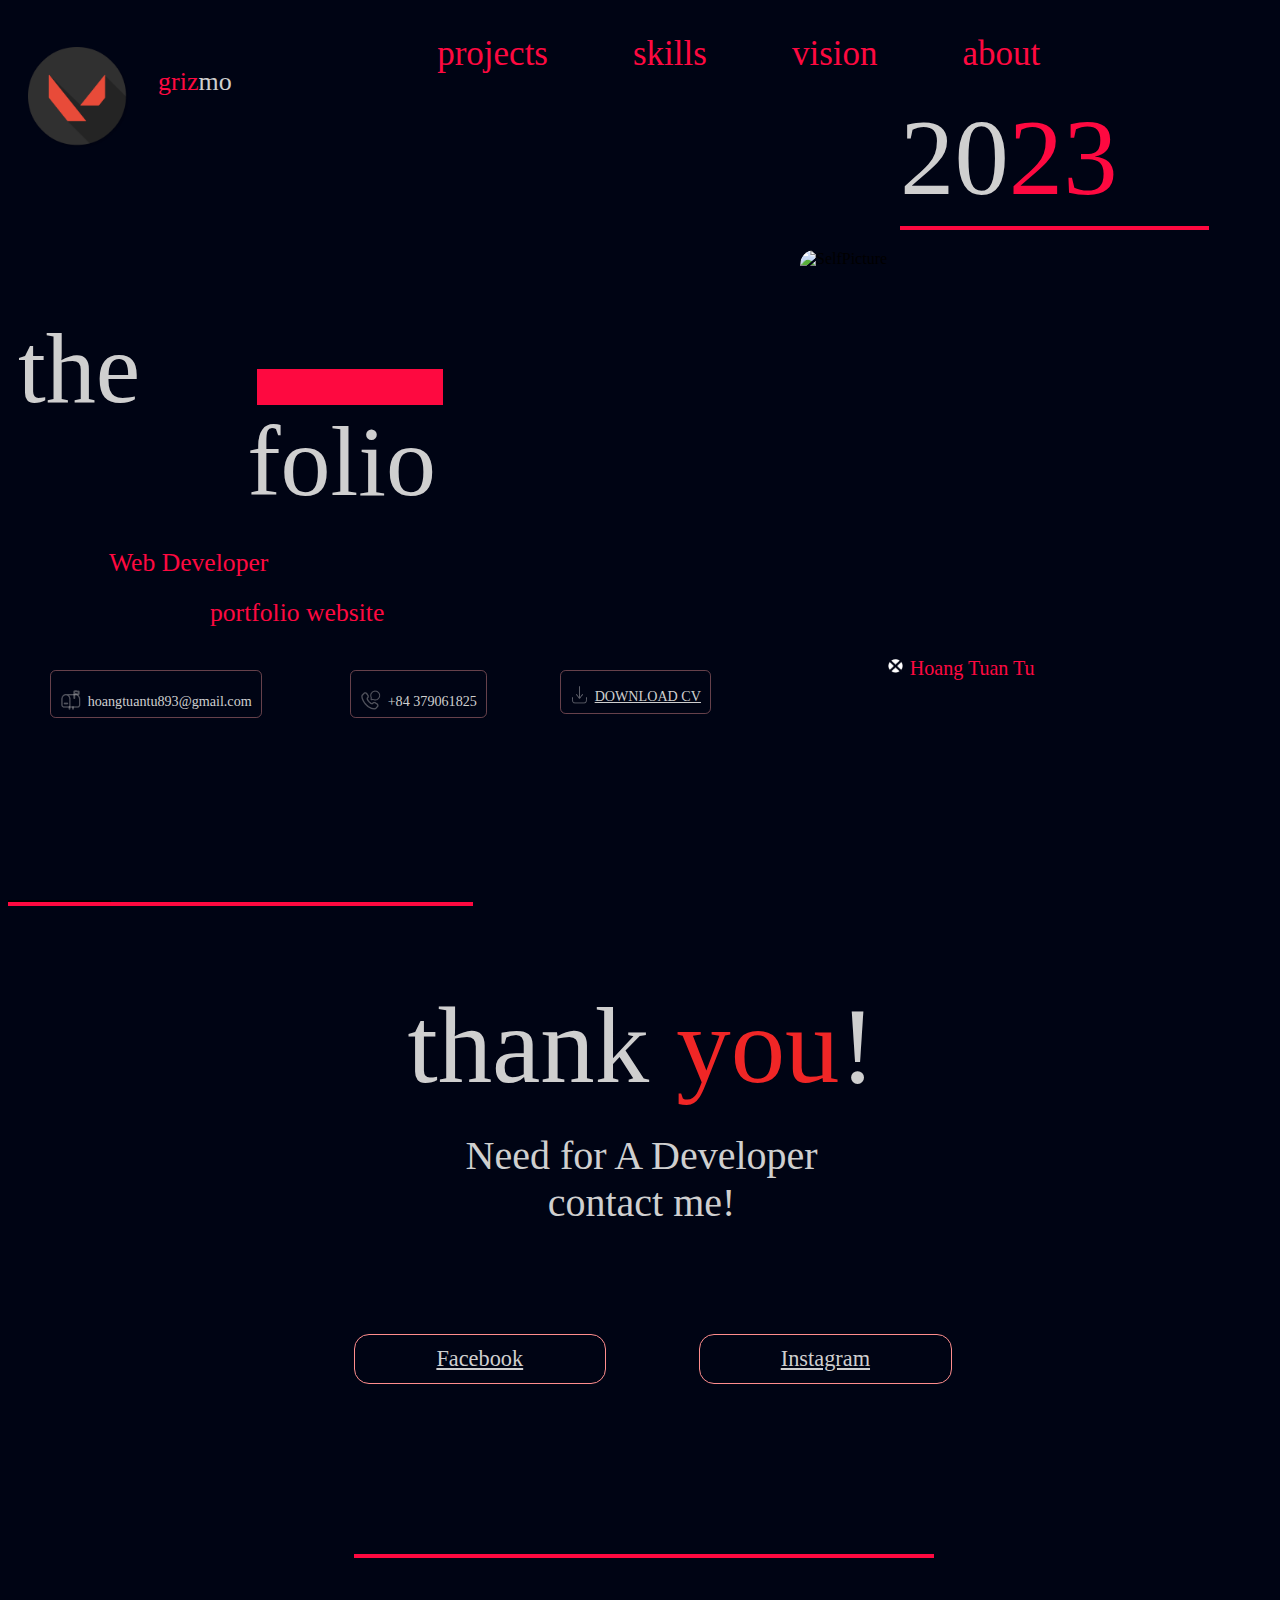
==== commit 23e250c6: "Update CV" ====
--- a/index.html
+++ b/index.html
@@ -79,7 +79,7 @@
 
     <div class="ThankYou"><span>thank </span><span style="color: #F02626;">you</span><span>!</span></div>
 
-    <div class="Quete">Need for Web Developer<br />contact me!
+    <div class="Quete">Need for A Developer<br />contact me!
     </div>
 
     <div class="Type5" style="left: 30%;"><a href="https://www.facebook.com/tuantu2610/">Facebook</a>
